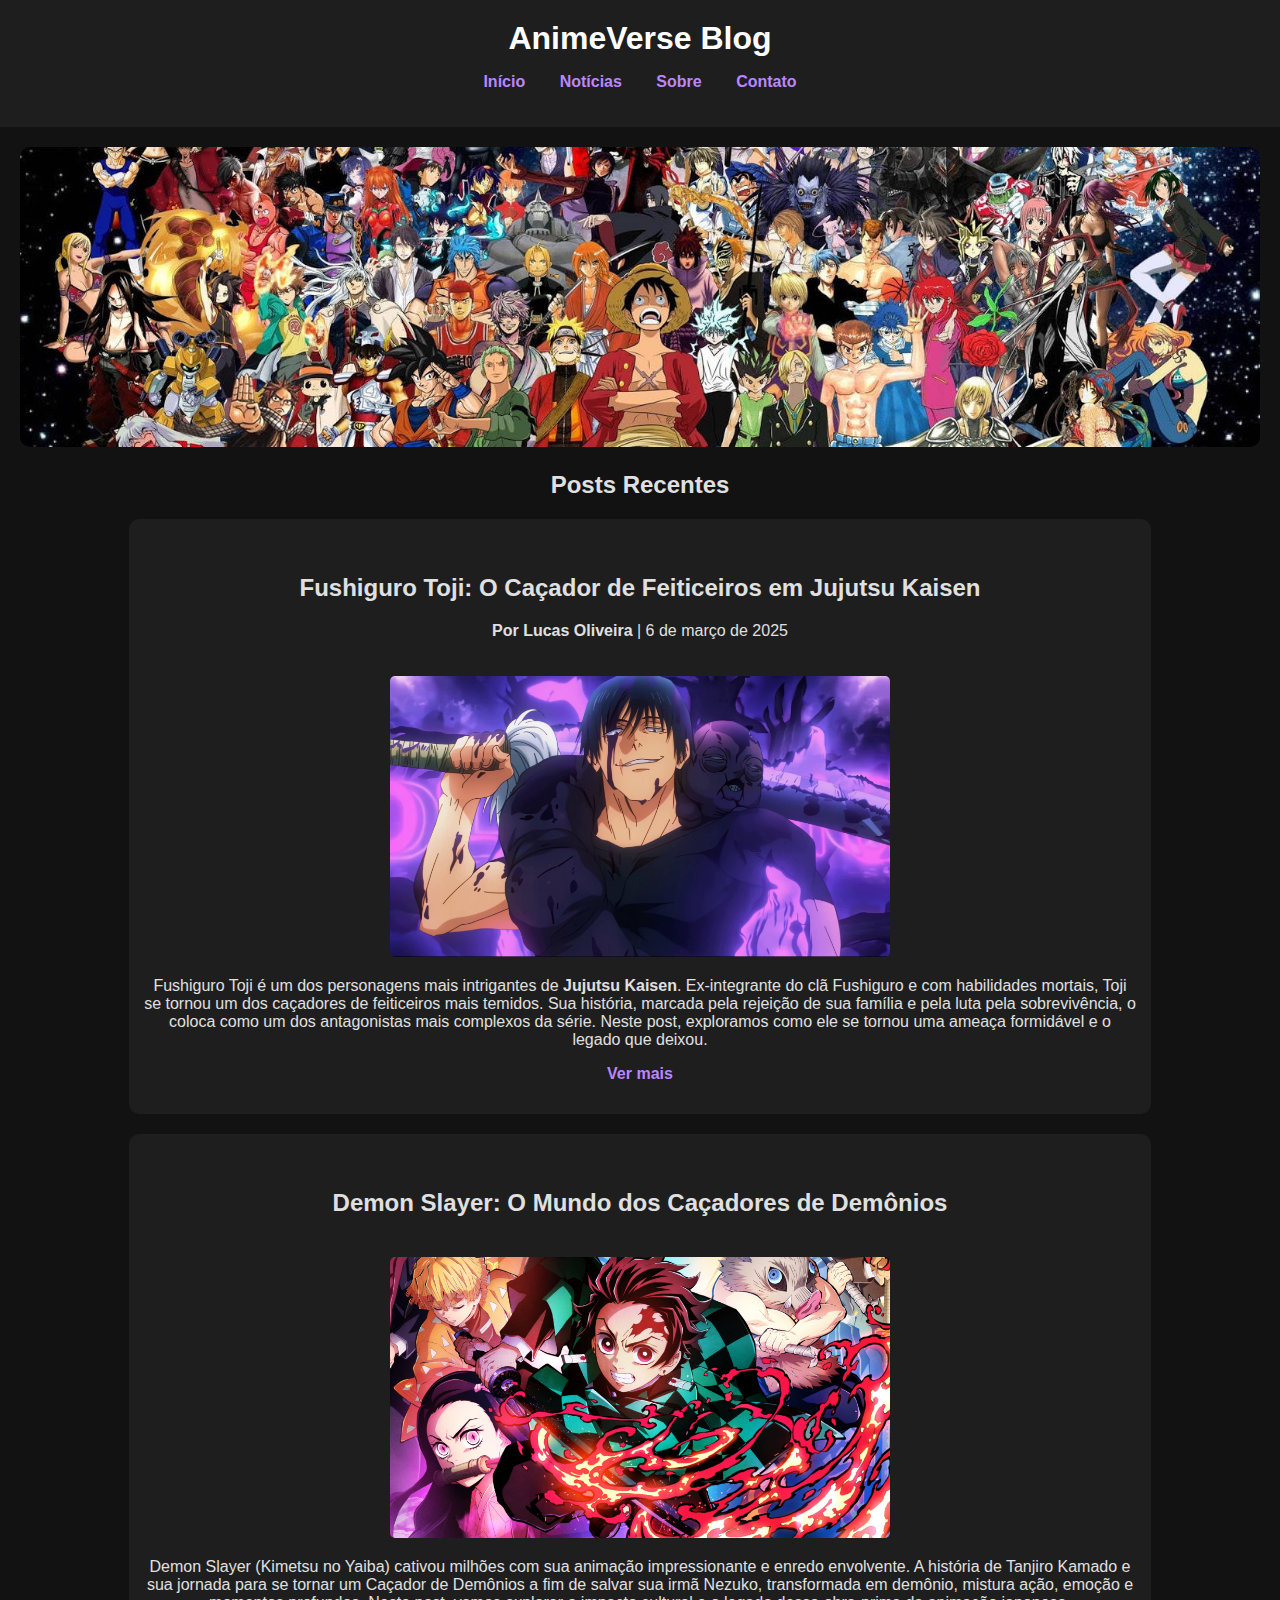
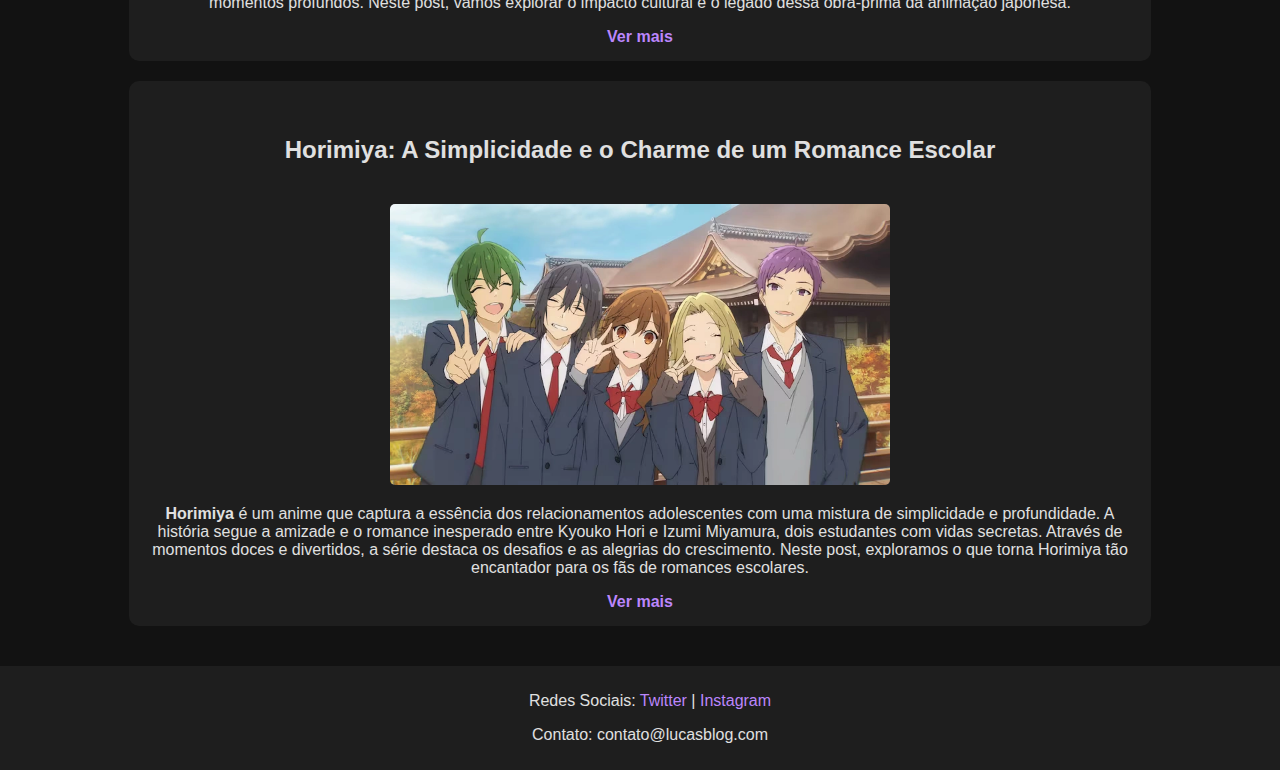
==== index.html @ e112d878 "Primeiro commit" ====
<!DOCTYPE html>
<html lang="pt-BR">
<head>
    <meta charset="UTF-8">
    <meta name="viewport" content="width=device-width, initial-scale=1.0">
    <title>AnimeVerse</title>
    <link rel="stylesheet" href="styles/style.css">
</head>
<body>
    <header>
        <h1>AnimeVerse Blog</h1>
        <nav>
            <ul>
                <li><a href="index.html">Início</a></li>
                <li><a href="noticias.html">Notícias</a></li>
                <li><a href="sobre.html">Sobre</a></li>
                <li><a href="contato.html">Contato</a></li>
            </ul>
        </nav>
    </header>
    
    <main>
        <section class="destaque">
            <img src="images/banner 2.jpg" alt="Banner Principal" width="10">
        </section>
        
        <section class="posts-recentes">
            <h2>Posts Recentes</h2>

            <!-- Toji Fushiguro-->
            <article>
                <header>
                    <h2>Fushiguro Toji: O Caçador de Feiticeiros em <strong>Jujutsu Kaisen</strong></h2>
                    <p><strong>Por Lucas Oliveira</strong> | 6 de março de 2025</p>
                </header>
                <section>
                    <img src="images/toji.png" alt="Fushiguro Toji de Jujutsu Kaisen" width="500">
                    <p>Fushiguro Toji é um dos personagens mais intrigantes de <strong>Jujutsu Kaisen</strong>. Ex-integrante do clã Fushiguro e com habilidades mortais, Toji se tornou um dos caçadores de feiticeiros mais temidos. Sua história, marcada pela rejeição de sua família e pela luta pela sobrevivência, o coloca como um dos antagonistas mais complexos da série. Neste post, exploramos como ele se tornou uma ameaça formidável e o legado que deixou.</p>
                    <a href="toji-post.html"> <strong>Ver mais</strong></a>
                </section>
                <p></p>
            </article>

            <!-- Demon Slayer-->
            <article>
                <header>
                    <h2>Demon Slayer: O Mundo dos Caçadores de Demônios</h2>
                </header>
                <section>
                    <img src="images/Demon-Slayer.jpg" alt="Imagem de Demon Slayer" width="500">
                    <p>Demon Slayer (Kimetsu no Yaiba) cativou milhões com sua animação impressionante e enredo envolvente. A história de Tanjiro Kamado e sua jornada para se tornar um Caçador de Demônios a fim de salvar sua irmã Nezuko, transformada em demônio, mistura ação, emoção e momentos profundos. Neste post, vamos explorar o impacto cultural e o legado dessa obra-prima da animação japonesa.</p>
                    <a href="#"> <strong>Ver mais</strong></a>
                </section>
            </article>    

            <!-- Horimyia-->        
            <article>
                <header>
                    <h2>Horimiya: A Simplicidade e o Charme de um Romance Escolar</h2>
                </header>
                <section>
                    <img src="images/Horimiya.webp" alt="Imagem de Horimiya" width="500">
                    <p><strong>Horimiya</strong> é um anime que captura a essência dos relacionamentos adolescentes com uma mistura de simplicidade e profundidade. A história segue a amizade e o romance inesperado entre Kyouko Hori e Izumi Miyamura, dois estudantes com vidas secretas. Através de momentos doces e divertidos, a série destaca os desafios e as alegrias do crescimento. Neste post, exploramos o que torna Horimiya tão encantador para os fãs de romances escolares.</p>
                </section>
                <a href="#"> <strong>Ver mais</strong></a>
            </article>
            
        </section>
    </main>
    
    <footer>
        <p>Redes Sociais: <a href="#">Twitter</a> | <a href="#">Instagram</a></p>
        <p>Contato: contato@lucasblog.com</p>
    </footer>
</body>
</html>
---- styles/style.css ----
body {
    background-color: #121212;
    color: #E0E0E0;
    font-family: Arial, sans-serif;
    margin: 0;
    padding: 0;
}

/* Cabeçalho */
header {
    background-color: #1E1E1E;
    padding: 20px;
    text-align: center;
}

header h1 {
    margin: 0;
    color: #FFFFFF;
}

nav ul {
    list-style: none;
    padding: 0;
}

nav ul li {
    display: inline;
    margin: 0 15px;
}

nav ul li a {
    color: #BB86FC;
    text-decoration: none;
    font-weight: bold;
}

/* Seções */
main {
    padding: 20px;
    text-align: center;
}

.destaque img {
    width: 100%;
    max-height: 300px;
    object-fit: cover;
    border-radius: 10px;
}

.posts-recentes article {
    background-color: #1E1E1E;
    padding: 15px;
    margin: 20px auto;
    width: 80%;
    border-radius: 10px;
}

.posts-recentes article img {
    max-width: 100%;
    border-radius: 5px;
}

.posts-recentes article h3 a {
    color: #BB86FC;
    text-decoration: none;
}

/* Rodapé */
footer {
    background-color: #1E1E1E;
    text-align: center;
    padding: 10px;
    position: relative;
    bottom: 0;
    width: 100%;
}

footer a {
    color: #BB86FC;
    text-decoration: none;
}

a{
    color: #BB86FC;
    text-decoration: none;
}
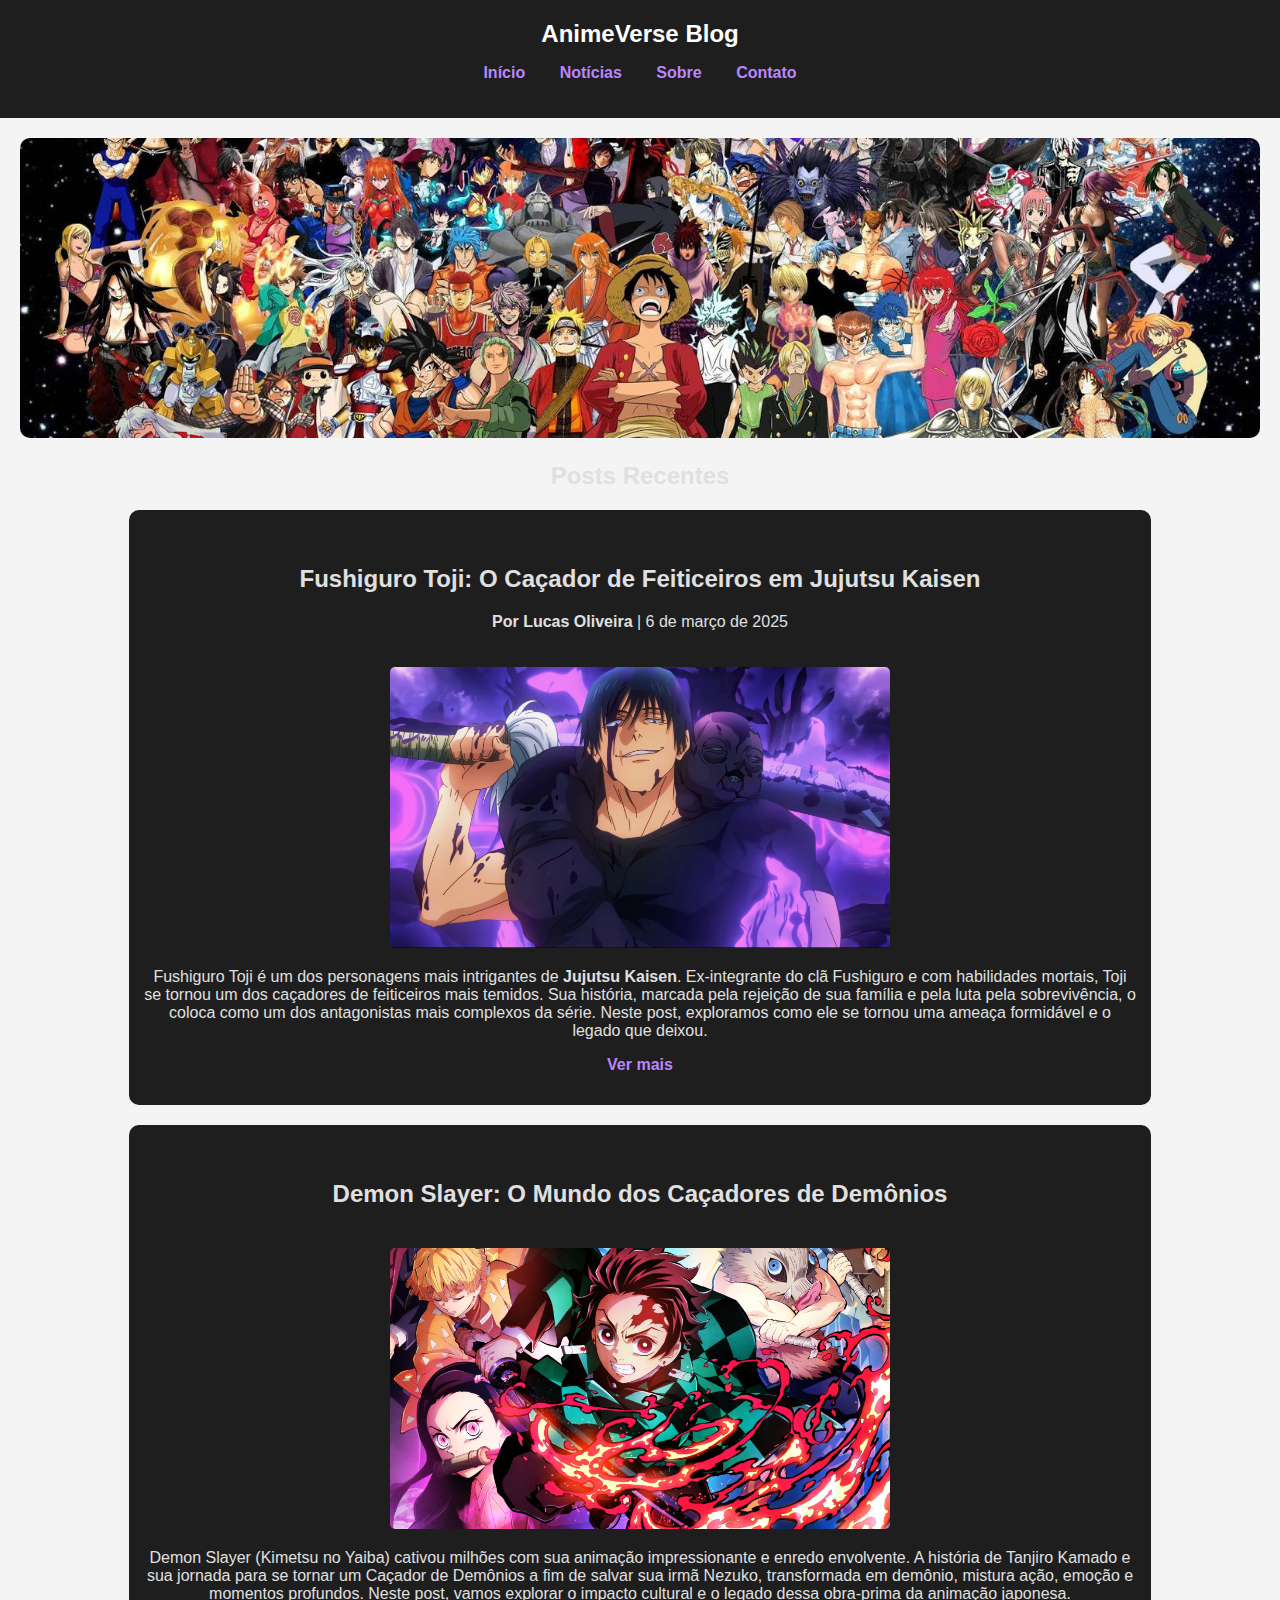
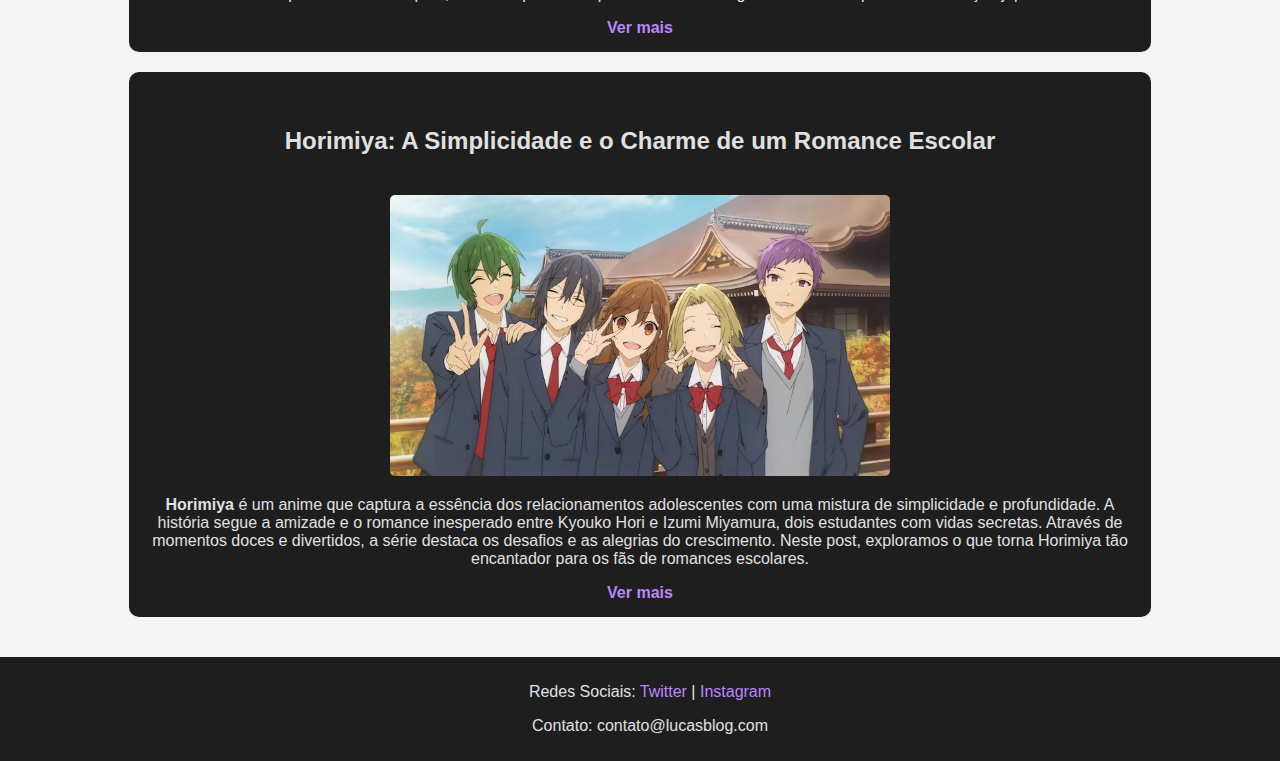
==== commit 2bab1e94: "Alteraçoes visuais e adiçao de imagens" ====
--- a/index.html
+++ b/index.html
@@ -12,7 +12,7 @@
         <nav>
             <ul>
                 <li><a href="index.html">Início</a></li>
-                <li><a href="noticias.html">Notícias</a></li>
+                <li><a href="">Notícias</a></li>
                 <li><a href="sobre.html">Sobre</a></li>
                 <li><a href="contato.html">Contato</a></li>
             </ul>
@@ -21,7 +21,7 @@
     
     <main>
         <section class="destaque">
-            <img src="images/banner 2.jpg" alt="Banner Principal" width="10">
+            <img src="./images/banner.jpg" alt="Banner Principal" width="10">
         </section>
         
         <section class="posts-recentes">
--- a/styles/style.css
+++ b/styles/style.css
@@ -83,4 +83,68 @@
 a{
     color: #BB86FC;
     text-decoration: none;
-}+}
+
+/* Estilo para o corpo da página */
+body {
+    font-family: Arial, sans-serif;
+    background-color: #f4f4f4;
+    margin: 0;
+    padding: 0;
+}
+
+/* Container do formulário */
+.container {
+    width: 100%;
+    max-width: 600px;
+    margin: 50px auto;
+    padding: 20px;
+    background-color: #1E1E1E;
+
+    box-shadow: 0 4px 8px rgba(0, 0, 0, 0.1);
+    border-radius: 8px;
+}
+
+/* Título */
+h1 {
+    text-align: center;
+    font-size: 24px;
+    color: #333;
+}
+
+/* Estilo para o formulário */
+form {
+    display: flex;
+    flex-direction: column;
+}
+
+/* Estilo para os rótulos (labels) */
+label {
+    margin: 10px 0 5px;
+    font-size: 16px;
+    color: #333;
+}
+
+/* Estilo para os campos de entrada (input e textarea) */
+input[type="text"], input[type="email"], textarea {
+    padding: 20px;
+    font-size: 16px;
+    border: 2px solid #ccc;
+    border-radius: 4px;
+    margin-bottom: 15px;
+}
+
+/* Estilo para o botão de envio */
+button {
+    padding: 12px;
+    font-size: 16px;
+    background-color: #4CAF50;
+    color: white;
+    border: none;
+    border-radius: 4px;
+    cursor: pointer;
+}
+
+button:hover {
+    background-color: #45a049;
+}
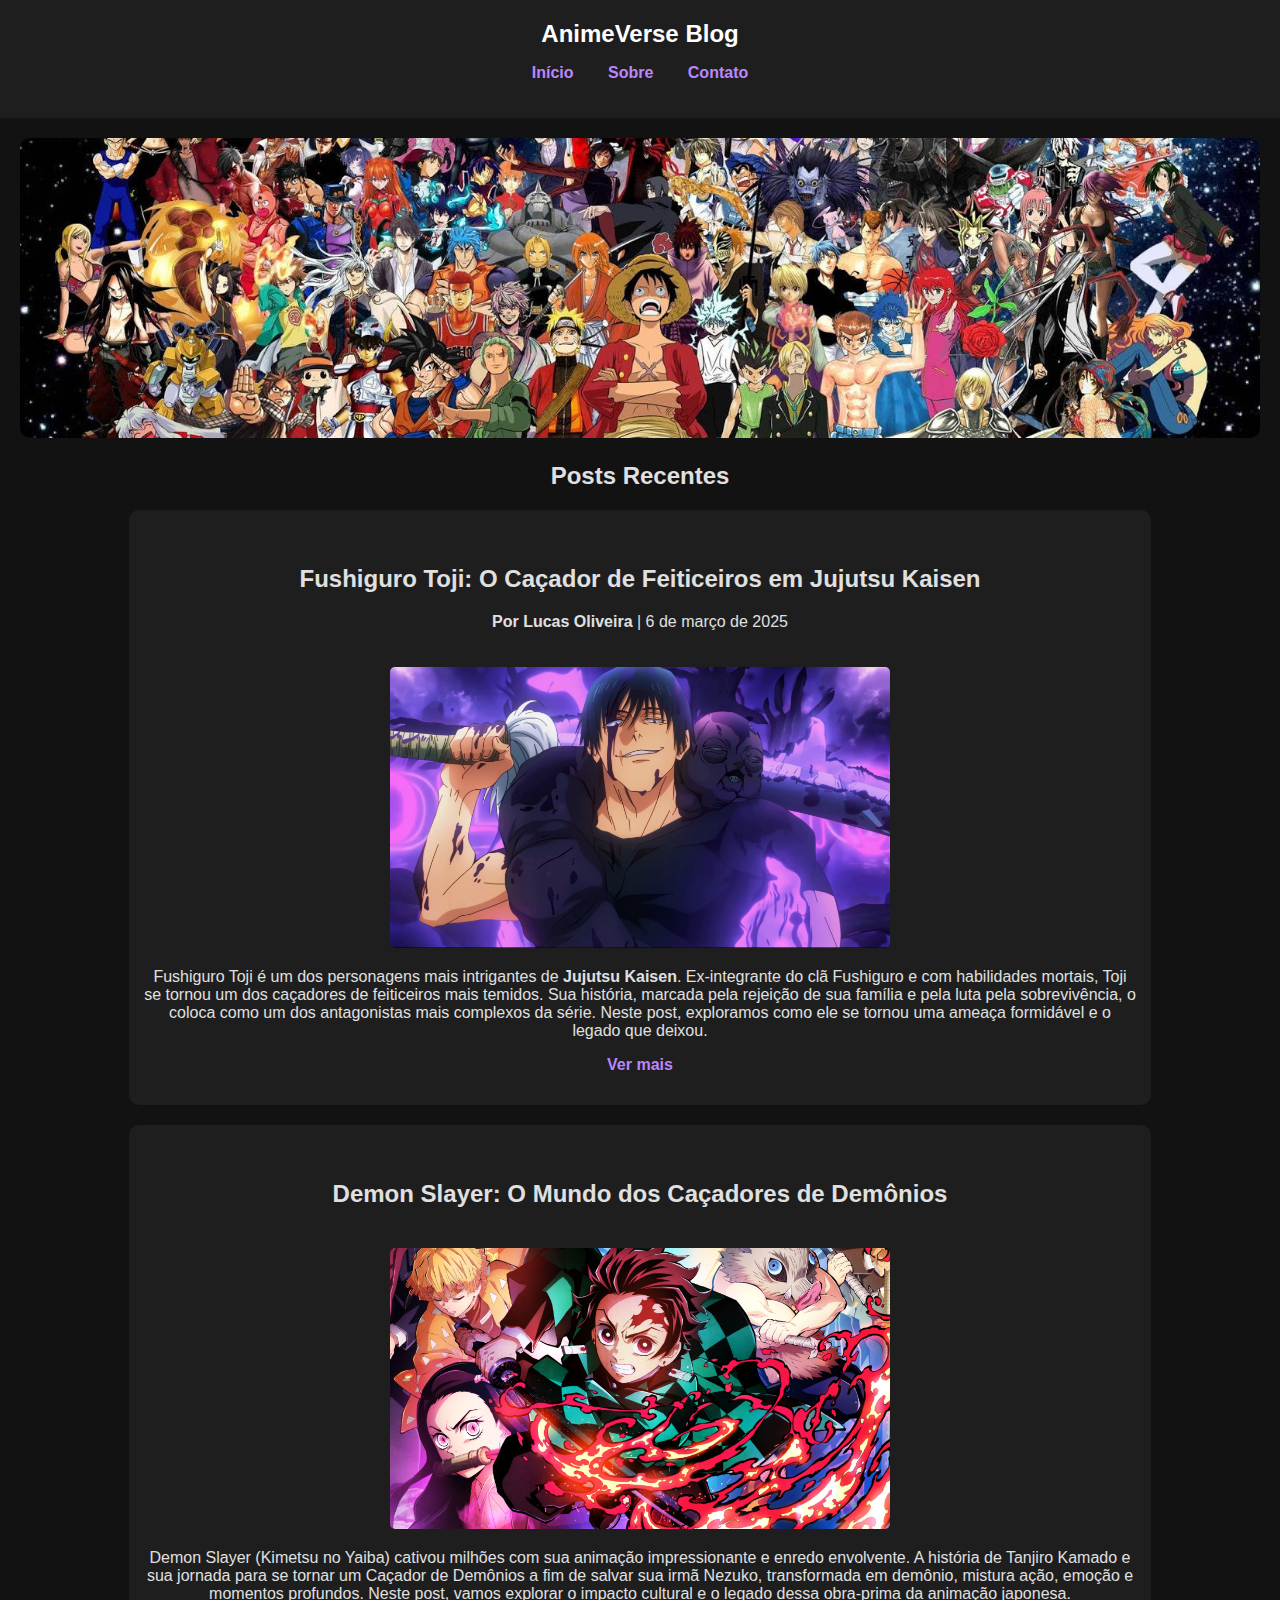
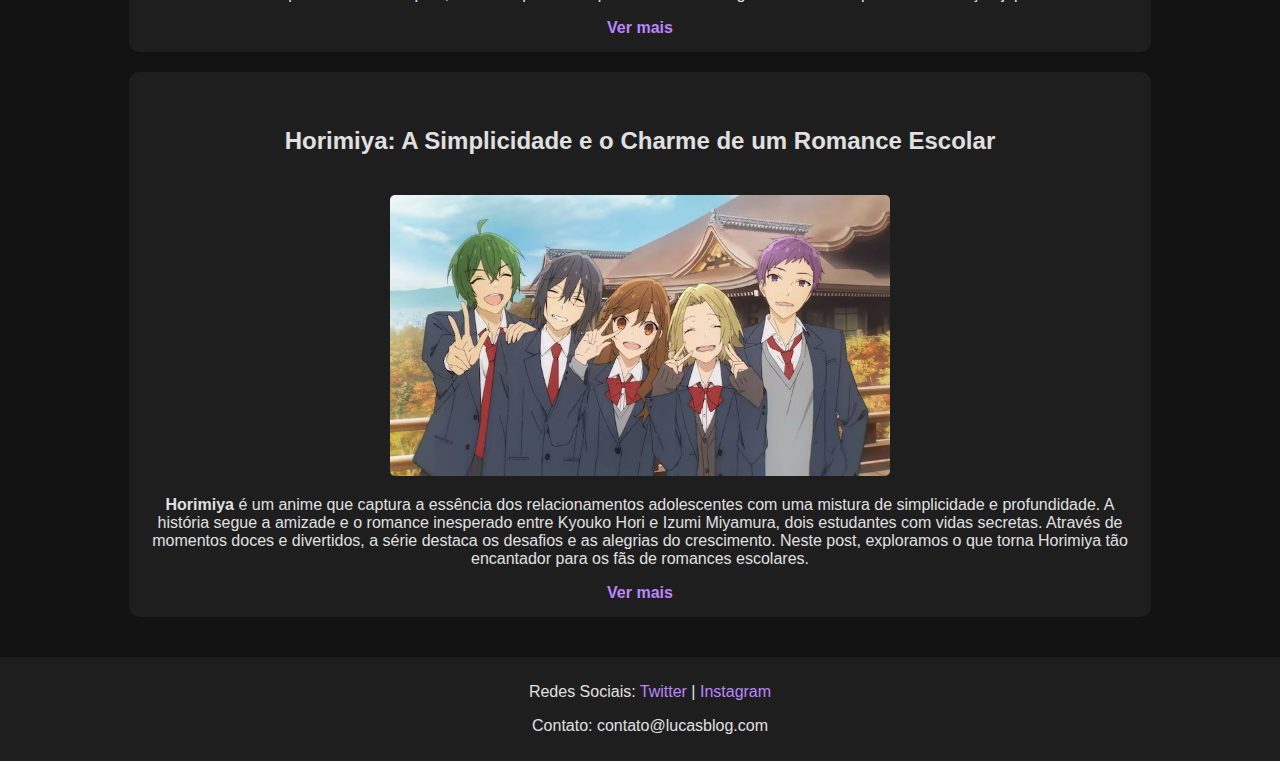
==== commit 897f9060: "Últimas atualizações" ====
--- a/index.html
+++ b/index.html
@@ -3,7 +3,7 @@
 <head>
     <meta charset="UTF-8">
     <meta name="viewport" content="width=device-width, initial-scale=1.0">
-    <title>AnimeVerse</title>
+    <title>Index - AnimeVerse Blog</title>
     <link rel="stylesheet" href="styles/style.css">
 </head>
 <body>
@@ -12,7 +12,6 @@
         <nav>
             <ul>
                 <li><a href="index.html">Início</a></li>
-                <li><a href="">Notícias</a></li>
                 <li><a href="sobre.html">Sobre</a></li>
                 <li><a href="contato.html">Contato</a></li>
             </ul>
@@ -21,7 +20,7 @@
     
     <main>
         <section class="destaque">
-            <img src="./images/banner.jpg" alt="Banner Principal" width="10">
+            <img src="images/banner.jpg" alt="Banner Principal" width="10">
         </section>
         
         <section class="posts-recentes">
--- a/styles/style.css
+++ b/styles/style.css
@@ -6,7 +6,6 @@
     padding: 0;
 }
 
-/* Cabeçalho */
 header {
     background-color: #1E1E1E;
     padding: 20px;
@@ -34,7 +33,6 @@
     font-weight: bold;
 }
 
-/* Seções */
 main {
     padding: 20px;
     text-align: center;
@@ -65,7 +63,6 @@
     text-decoration: none;
 }
 
-/* Rodapé */
 footer {
     background-color: #1E1E1E;
     text-align: center;
@@ -85,15 +82,6 @@
     text-decoration: none;
 }
 
-/* Estilo para o corpo da página */
-body {
-    font-family: Arial, sans-serif;
-    background-color: #f4f4f4;
-    margin: 0;
-    padding: 0;
-}
-
-/* Container do formulário */
 .container {
     width: 100%;
     max-width: 600px;
@@ -105,46 +93,86 @@
     border-radius: 8px;
 }
 
-/* Título */
 h1 {
     text-align: center;
     font-size: 24px;
     color: #333;
 }
 
-/* Estilo para o formulário */
+.contato {
+    display: flex;
+    justify-content: center;
+    align-items: center;
+    padding: 20px;
+}
+
 form {
     display: flex;
     flex-direction: column;
+    background-color: #1E1E1E;
+    padding: 20px;
+    border-radius: 12px;
+    box-shadow: 0 4px 8px rgba(0, 0, 0, 0.1);
+    max-width: 400px;
+    width: 100%;
 }
 
-/* Estilo para os rótulos (labels) */
 label {
-    margin: 10px 0 5px;
+    margin-bottom: 8px;
     font-size: 16px;
-    color: #333;
+    color: #ffffff;
+    font-weight: bold;
 }
 
-/* Estilo para os campos de entrada (input e textarea) */
-input[type="text"], input[type="email"], textarea {
-    padding: 20px;
+input[type="text"], 
+input[type="email"], 
+textarea {
+    padding: 14px;
     font-size: 16px;
-    border: 2px solid #ccc;
-    border-radius: 4px;
-    margin-bottom: 15px;
+    border: 2px solid #55089c;
+    border-radius: 8px;
+    margin-bottom: 12px;
+    transition: border-color 0.3s, box-shadow 0.3s;
 }
 
-/* Estilo para o botão de envio */
+input:focus, textarea:focus {
+    border-color: #b22cf0;
+    box-shadow: 0 0 8px #b22cf0;
+    outline: none;
+}
+
+input:hover, textarea:hover {
+    border-color: #b22cf0;
+}
+
 button {
-    padding: 12px;
-    font-size: 16px;
-    background-color: #4CAF50;
+    padding: 14px;
+    font-size: 18px;
+    background-color: #c74fff;
     color: white;
     border: none;
-    border-radius: 4px;
+    border-radius: 8px;
     cursor: pointer;
+    transition: background-color 0.3s, transform 0.2s;
 }
 
+/* Efeito hover no botão */
 button:hover {
-    background-color: #45a049;
+    background-color: #b22cf0;
+    transform: scale(1.05);
 }
+
+/* Responsividade */
+@media (max-width: 480px) {
+    form {
+        padding: 16px;
+    }
+
+    input, textarea {
+        padding: 12px;
+    }
+
+    button {
+        font-size: 16px;
+    }
+}
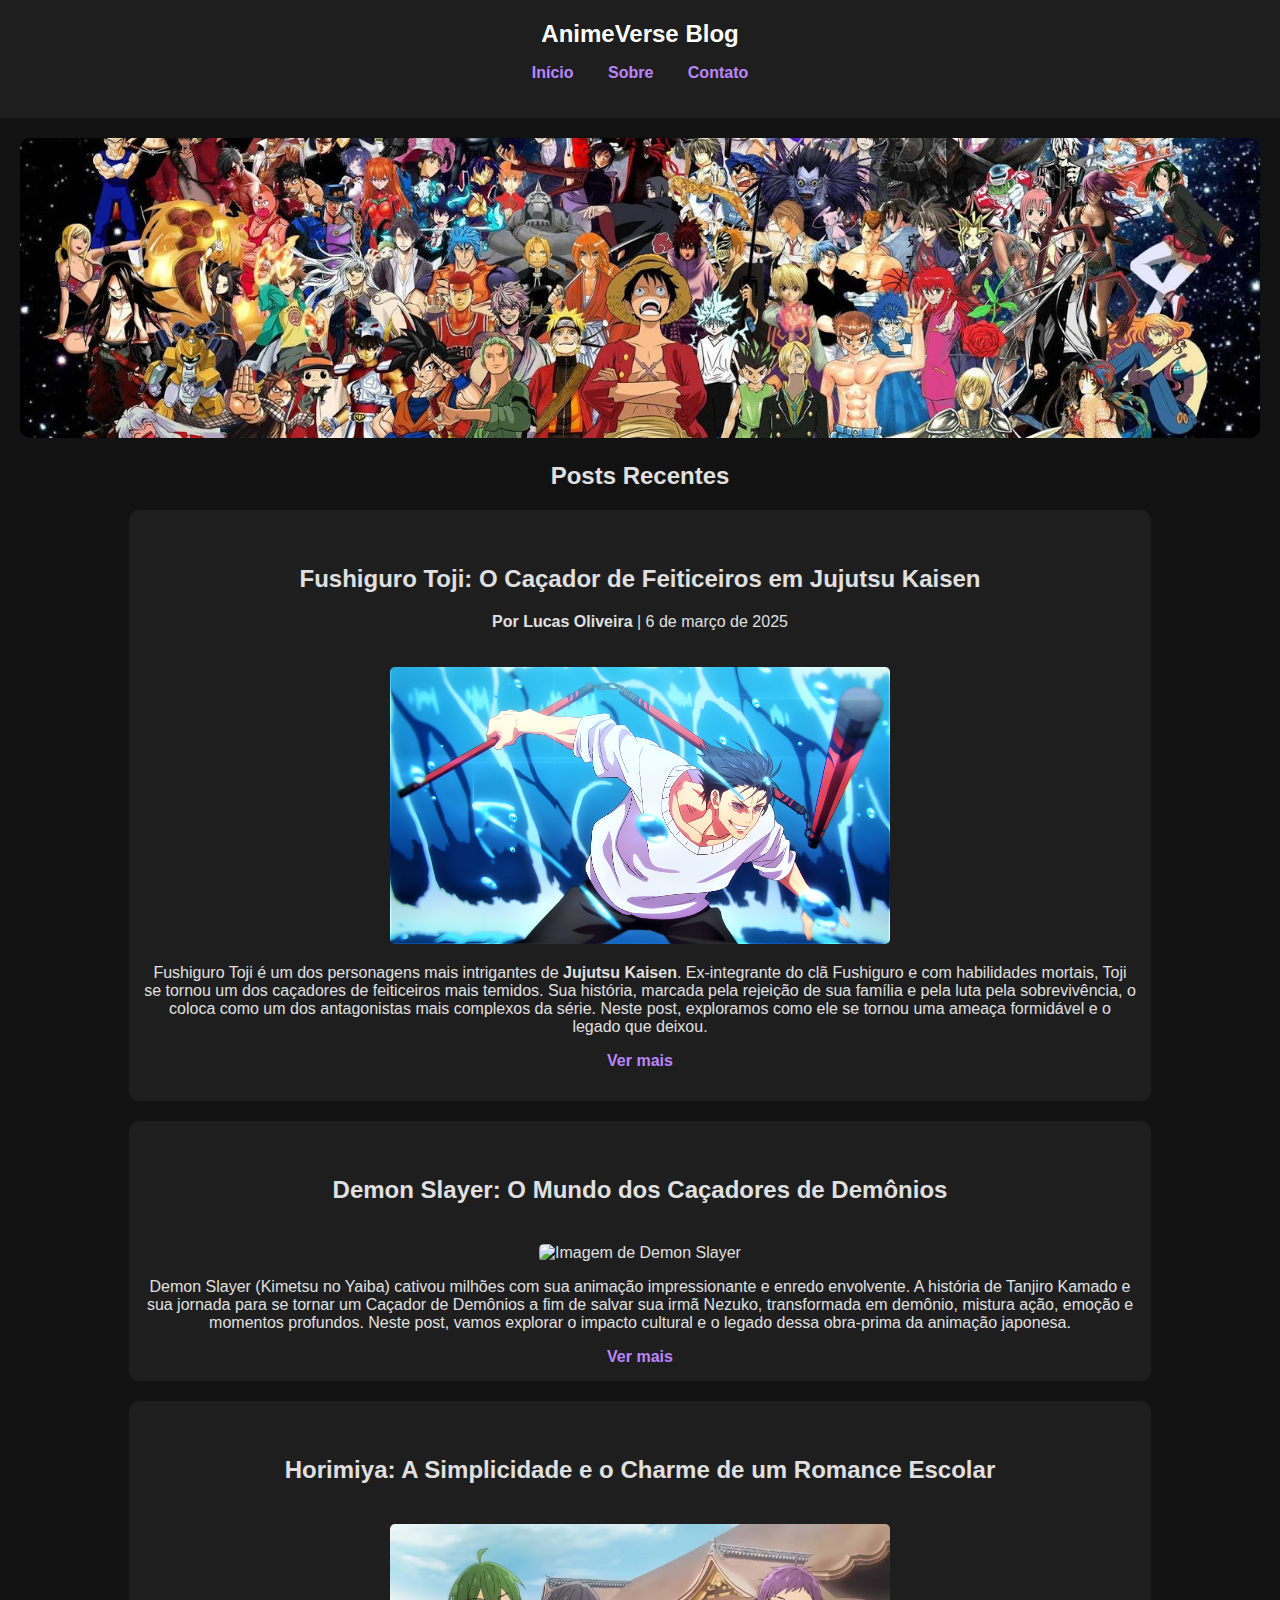
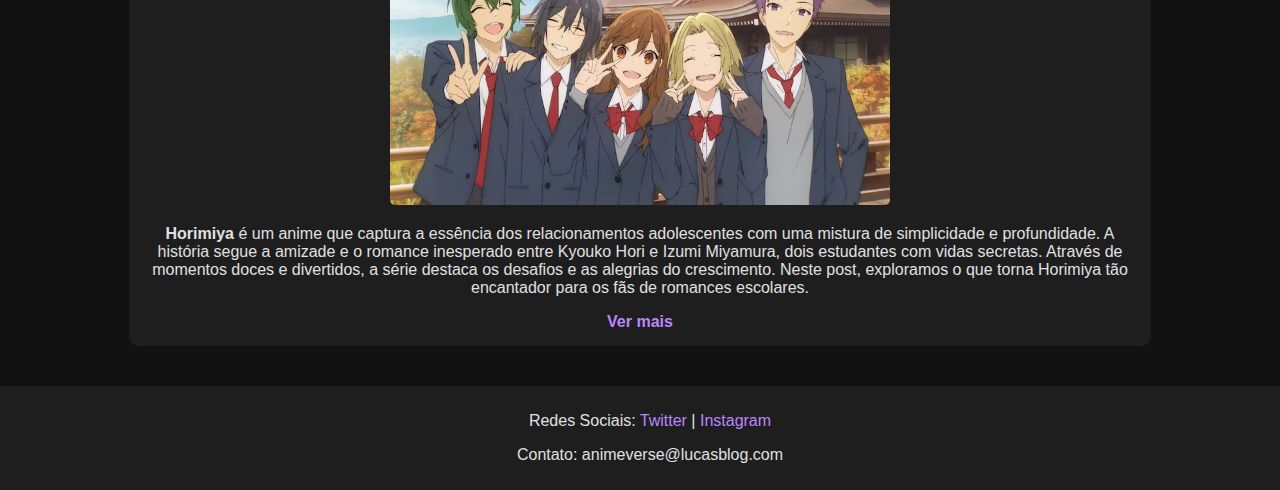
==== commit 12dff1fa: "Esqueci de mudar, agr ta 100%" ====
--- a/index.html
+++ b/index.html
@@ -33,7 +33,7 @@
                     <p><strong>Por Lucas Oliveira</strong> | 6 de março de 2025</p>
                 </header>
                 <section>
-                    <img src="images/toji.png" alt="Fushiguro Toji de Jujutsu Kaisen" width="500">
+                    <img src="images/wallpaper-toji.jpg" alt="Fushiguro Toji de Jujutsu Kaisen" width="500">
                     <p>Fushiguro Toji é um dos personagens mais intrigantes de <strong>Jujutsu Kaisen</strong>. Ex-integrante do clã Fushiguro e com habilidades mortais, Toji se tornou um dos caçadores de feiticeiros mais temidos. Sua história, marcada pela rejeição de sua família e pela luta pela sobrevivência, o coloca como um dos antagonistas mais complexos da série. Neste post, exploramos como ele se tornou uma ameaça formidável e o legado que deixou.</p>
                     <a href="toji-post.html"> <strong>Ver mais</strong></a>
                 </section>
@@ -46,7 +46,7 @@
                     <h2>Demon Slayer: O Mundo dos Caçadores de Demônios</h2>
                 </header>
                 <section>
-                    <img src="images/Demon-Slayer.jpg" alt="Imagem de Demon Slayer" width="500">
+                    <img src="images/demon-slayer.jpg" alt="Imagem de Demon Slayer" width="500">
                     <p>Demon Slayer (Kimetsu no Yaiba) cativou milhões com sua animação impressionante e enredo envolvente. A história de Tanjiro Kamado e sua jornada para se tornar um Caçador de Demônios a fim de salvar sua irmã Nezuko, transformada em demônio, mistura ação, emoção e momentos profundos. Neste post, vamos explorar o impacto cultural e o legado dessa obra-prima da animação japonesa.</p>
                     <a href="#"> <strong>Ver mais</strong></a>
                 </section>
@@ -58,7 +58,7 @@
                     <h2>Horimiya: A Simplicidade e o Charme de um Romance Escolar</h2>
                 </header>
                 <section>
-                    <img src="images/Horimiya.webp" alt="Imagem de Horimiya" width="500">
+                    <img src="images/horimiya.jpg" alt="Imagem de Horimiya" width="500">
                     <p><strong>Horimiya</strong> é um anime que captura a essência dos relacionamentos adolescentes com uma mistura de simplicidade e profundidade. A história segue a amizade e o romance inesperado entre Kyouko Hori e Izumi Miyamura, dois estudantes com vidas secretas. Através de momentos doces e divertidos, a série destaca os desafios e as alegrias do crescimento. Neste post, exploramos o que torna Horimiya tão encantador para os fãs de romances escolares.</p>
                 </section>
                 <a href="#"> <strong>Ver mais</strong></a>
@@ -69,7 +69,7 @@
     
     <footer>
         <p>Redes Sociais: <a href="#">Twitter</a> | <a href="#">Instagram</a></p>
-        <p>Contato: contato@lucasblog.com</p>
+        <p>Contato: animeverse@lucasblog.com</p>
     </footer>
 </body>
 </html>
--- a/styles/style.css
+++ b/styles/style.css
@@ -4,6 +4,10 @@
     font-family: Arial, sans-serif;
     margin: 0;
     padding: 0;
+    min-height: 100vh;
+    display: flex;
+    flex-direction: column;
+    overflow-x: hidden;
 }
 
 header {
@@ -36,6 +40,7 @@
 main {
     padding: 20px;
     text-align: center;
+    flex-grow: 1;
 }
 
 .destaque img {
@@ -70,6 +75,7 @@
     position: relative;
     bottom: 0;
     width: 100%;
+    flex-shrink: 0;
 }
 
 footer a {
@@ -129,7 +135,7 @@
 textarea {
     padding: 14px;
     font-size: 16px;
-    border: 2px solid #55089c;
+    border: 2px solid #5c0aa8;
     border-radius: 8px;
     margin-bottom: 12px;
     transition: border-color 0.3s, box-shadow 0.3s;
@@ -156,13 +162,11 @@
     transition: background-color 0.3s, transform 0.2s;
 }
 
-/* Efeito hover no botão */
 button:hover {
     background-color: #b22cf0;
     transform: scale(1.05);
 }
 
-/* Responsividade */
 @media (max-width: 480px) {
     form {
         padding: 16px;
